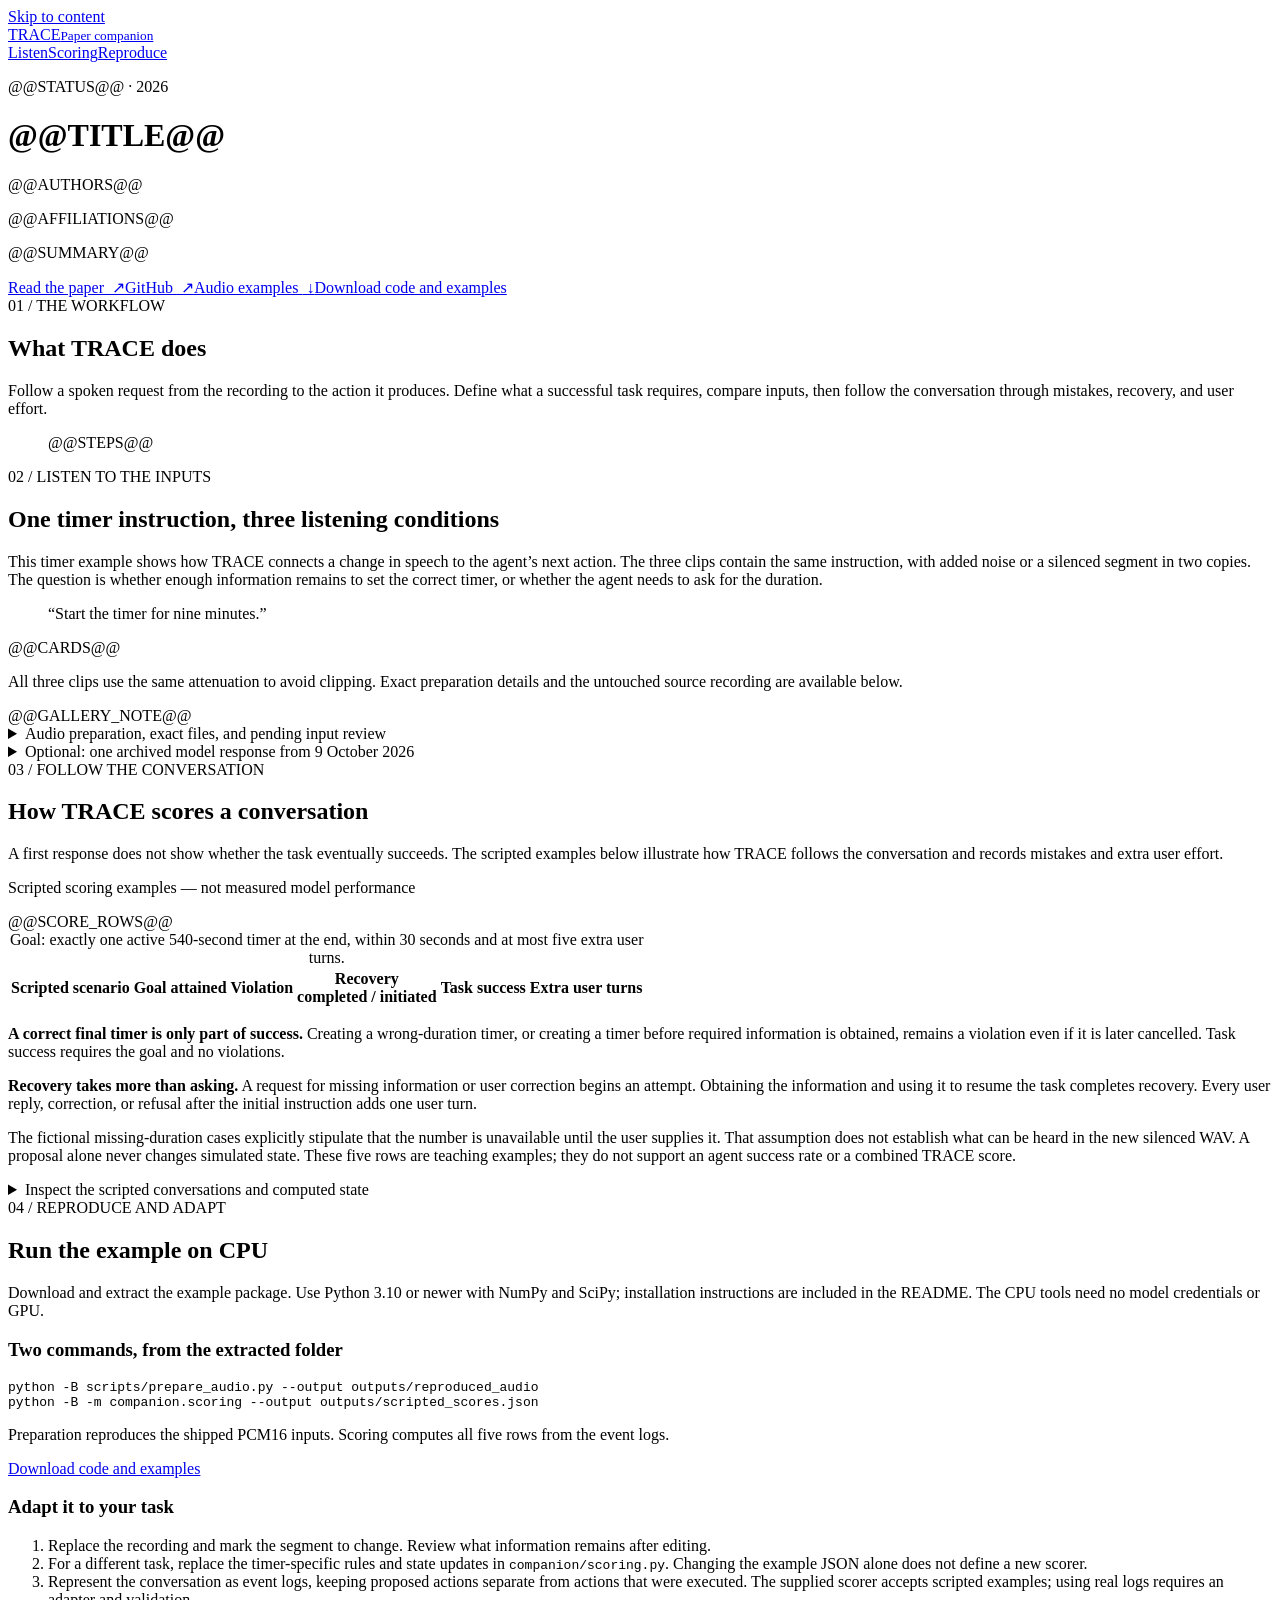
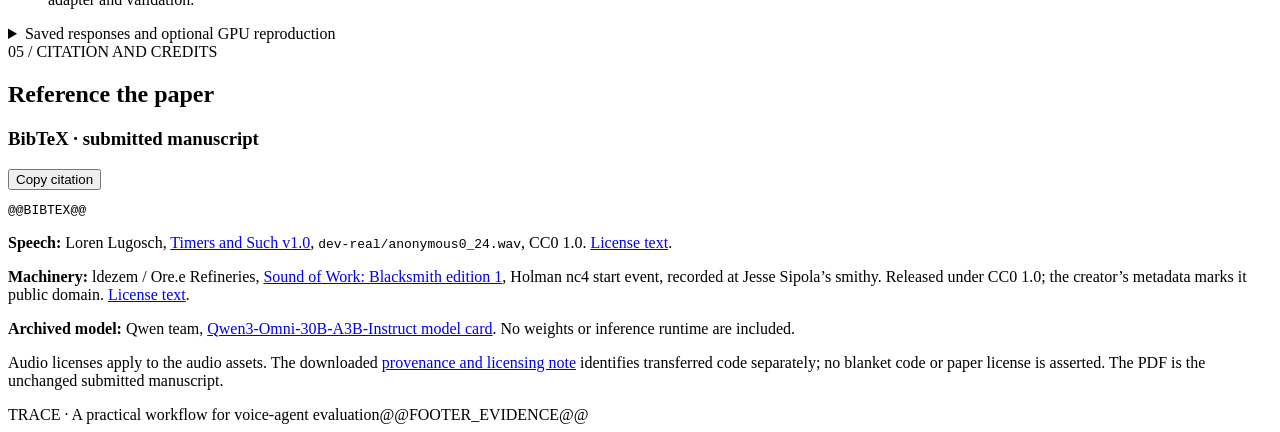
==== templates/index.html @ 2a0703b0 "Publish TRACE companion code, audio demonstrations, and GitHub Pages site" ====
<!doctype html>
<html lang="en">
<head>
  <meta charset="utf-8">
  <meta name="viewport" content="width=device-width, initial-scale=1">
  <meta name="description" content="A TRACE paper companion: listen to three timer inputs, inspect archived evidence, and reproduce scripted conversation scoring on CPU.">
  <title>TRACE · Voice Agents Under Acoustic Stress</title>
  <link rel="canonical" href="@@PAGE_URL@@">
  <link rel="stylesheet" href="assets/style.css">
  <script src="assets/app.js" defer></script>
</head>
<body>
<a class="skip" href="#main">Skip to content</a>
<header class="topbar"><a class="brand" href="#main">TRACE<small>Paper companion</small></a><nav aria-label="Page navigation"><a href="#audio">Listen</a><a href="#scoring">Scoring</a><a href="#run">Reproduce</a></nav></header>
<main id="main">
  <header class="hero">
    <p class="eyebrow">@@STATUS@@ · 2026</p>
    <h1>@@TITLE@@</h1>
    <p class="authors">@@AUTHORS@@</p>
    <p class="affiliations">@@AFFILIATIONS@@</p>
    <p class="summary">@@SUMMARY@@</p>
    <div class="actions"><a class="button primary" href="paper.pdf">Read the paper <span aria-hidden="true">&nbsp;↗</span></a><a class="button" href="@@GITHUB_URL@@">GitHub <span aria-hidden="true">&nbsp;↗</span></a><a class="button" href="#audio">Audio examples <span aria-hidden="true">&nbsp;↓</span></a><a class="button" href="downloads/TRACE_COMPANION_CODE.zip" download>Download code and examples</a></div>
  </header>

  <section id="workflow" aria-labelledby="workflow-title">
    <span class="section-number">01 / THE WORKFLOW</span>
    <h2 id="workflow-title">What TRACE does</h2>
    <p class="lead">Follow a spoken request from the recording to the action it produces. Define what a successful task requires, compare inputs, then follow the conversation through mistakes, recovery, and user effort.</p>
    <ol class="workflow">@@STEPS@@</ol>
  </section>

  <section id="audio" aria-labelledby="audio-title">
    <span class="section-number">02 / LISTEN TO THE INPUTS</span>
    <h2 id="audio-title">One timer instruction, three listening conditions</h2>
    <p class="lead">This timer example shows how TRACE connects a change in speech to the agent’s next action. The three clips contain the same instruction, with added noise or a silenced segment in two copies. The question is whether enough information remains to set the correct timer, or whether the agent needs to ask for the duration.</p>
    <blockquote class="utterance">“Start the timer for nine minutes.”</blockquote>
    <div class="gallery">@@CARDS@@</div>
    <p class="shared-note">All three clips use the same attenuation to avoid clipping. Exact preparation details and the untouched source recording are available below.</p>
    <div class="callout">@@GALLERY_NOTE@@</div>
    <details class="technical"><summary>Audio preparation, exact files, and pending input review</summary>
      <dl><dt>Recording</dt><dd>Timers and Such v1.0, <code>dev-real/anonymous0_24.wav</code>. Mono, 16 kHz, 28,989 samples (1.8118125 seconds) in every comparison file.</dd>
      <dt>Shared attenuation</dt><dd>All three files use gain 0.908076 (about −0.84 dB), followed by the same PCM16 export. This preserves relative levels without clipping; it does not equalize the clips’ loudness. “Original speech” is a comparison copy of the <a href="audio/untouched_source.wav" download>untouched source recording</a>. These exact PCM16 files are the model inputs specified for this gallery.</dd>
      <dt>Marked number</dt><dd>Samples [15461, 18682), or 0.9663125–1.167625 seconds. Start inclusive; end exclusive. These are historical automatic forced-alignment estimates, not human phonetic annotations. The silenced condition sets this interval to zero and retains the duration.</dd>
      <dt>Machinery event</dt><dd>The complete released 0.75-second Holman nc4 event spans samples [14934, 26934), or 0.933375–1.683375 seconds. It overlaps the duration phrase, including part of “minutes.” The creator’s released recording includes mastering and beat-length editing.</dd>
      <dt>Local SNR</dt><dd>−10 dB, calibrated from speech and added-noise energy only within the marked number interval, before their shared attenuation. After PCM16 export: −9.9999966 dB. This is neither whole-recording SNR nor physical sound pressure. No SNR applies to the silenced condition.</dd>
      <dt>Input review</dt><dd>Human listening and a residual-cue audit remain pending. No model response determined the segment boundaries or machinery selection. The visible transcript is for visitors; it is not model input.</dd>
      <dt>Frozen requests</dt><dd>Qwen3-Omni-30B-A3B-Instruct; model and processor revision <code>@@REVISION@@</code>. Each request uses a fresh conversation and seed 1234, Thinker audio input with text output, BF16, SDPA, and batch size one. Sampling: temperature 0.6, top-p 0.95, top-k 20, maximum 256 new tokens. The model receives only the audio waveform and generic timer <a href="data/native_prompt.txt">prompt/tool schema</a>, with the neutral <code>input.wav</code> placeholder. See the complete <a href="data/generation_config.json">generation settings</a> and <a href="data/gallery/run_manifest.json">frozen request manifest</a>. No model is loaded by this page.</dd></dl>
      <p>Exact SHA-256 values for the PCM16 files:</p><ul>@@HASHES@@</ul>
      <p><a href="data/audio_manifest.json">Original preparation manifest (before inference)</a> · <a href="data/gallery.json">Saved gallery evidence states</a></p>
    </details>
  </section>

  <details id="archive" class="technical">
    <summary>Optional: one archived model response from 9 October 2026</summary>
    <p class="lead">An actual response recorded on 9 October 2026, kept separate from the three current responses. It belongs to its own gain-scaled recording and is not used as evidence for any of the three new inputs.</p>
    <div class="archive">
      <div class="archive-player"><span class="badge">Historical actual response</span><h3>Exact archived input</h3><p>Original speech with gain 0.9708313164; no added noise. This player uses the original float WAV, with no conversion.</p><audio controls preload="metadata" aria-label="Exact archived gain-scaled input"><source src="audio/pilot_recording.wav" type="audio/wav">Your browser does not support this WAV. <a href="audio/pilot_recording.wav">Download the exact archived input</a>.</audio><p class="small"><a href="audio/pilot_recording.wav" download>Download original float WAV</a></p></div>
      <div><h3>Complete generated response</h3><pre><code>@@RAW_RESPONSE@@</code></pre><p><strong>Proposed action:</strong> <code>set_timer(hours=0, minutes=9, seconds=0)</code>. Generated syntax alone is a proposal.</p><p><strong>Recorded simulation:</strong> the archived trace separately reports a 540-second timer in memory. No real timer was started.</p></div>
    </div>
    <details class="technical"><summary>Archived model, settings, and evidence provenance</summary><dl><dt>Model</dt><dd>Qwen/Qwen3-Omni-30B-A3B-Instruct<br>Revision <code>@@REVISION@@</code></dd><dt>Timestamp / seed</dt><dd>9 October 2026, 16:41:05 UTC · Seed 655677136 · 32 generated tokens.</dd><dt>Sampling</dt><dd>Sampling enabled; temperature 0.6, top-p 0.95, top-k 20, maximum 256 new tokens. The <a href="data/historical_generation_config.json">complete saved settings</a> and <a href="data/historical_prompt.txt">exact rendered prompt</a> are available.</dd><dt>Input SHA-256</dt><dd class="hash"><code>722b0356acb98ce36c91e2d73b4e45873d7a1864ad1904406a0df9634f4637e6</code></dd></dl><p><a href="data/historical_raw_response.txt">Exact raw response</a> · <a href="data/historical.json">Public evidence extract with recorded simulation</a>. This extract retains response, prompt, tokens, settings, and simulation, while excluding old host paths and runtime receipts. Its source-trace hash identifies the unchanged archival record.</p></details>
  </details>

  <section id="scoring" aria-labelledby="scoring-title">
    <span class="section-number">03 / FOLLOW THE CONVERSATION</span>
    <h2 id="scoring-title">How TRACE scores a conversation</h2>
    <p class="lead">A first response does not show whether the task eventually succeeds. The scripted examples below illustrate how TRACE follows the conversation and records mistakes and extra user effort.</p>
    <p class="score-label">Scripted scoring examples — not measured model performance</p>
    <table class="scores"><caption>Goal: exactly one active 540-second timer at the end, within 30 seconds and at most five extra user turns.</caption><thead><tr><th scope="col">Scripted scenario</th><th scope="col">Goal attained</th><th scope="col">Violation</th><th scope="col">Recovery<br>completed / initiated</th><th scope="col">Task success</th><th scope="col">Extra user turns</th></tr></thead><tbody>@@SCORE_ROWS@@</tbody></table>
    <div class="score-notes"><p><strong>A correct final timer is only part of success.</strong> Creating a wrong-duration timer, or creating a timer before required information is obtained, remains a violation even if it is later cancelled. Task success requires the goal and no violations.</p><p><strong>Recovery takes more than asking.</strong> A request for missing information or user correction begins an attempt. Obtaining the information and using it to resume the task completes recovery. Every user reply, correction, or refusal after the initial instruction adds one user turn.</p></div>
    <p class="small">The fictional missing-duration cases explicitly stipulate that the number is unavailable until the user supplies it. That assumption does not establish what can be heard in the new silenced WAV. A proposal alone never changes simulated state. These five rows are teaching examples; they do not support an agent success rate or a combined TRACE score.</p>
    <details class="technical"><summary>Inspect the scripted conversations and computed state</summary>@@SCRIPTED_LOGS@@<p><a href="data/scoring_examples.json">Event fixtures and hand-calculated expectations</a> · <a href="data/scripted_scores.json">Computed scores, violations, and final states</a></p><p>Exceeding a time or turn limit prevents goal attainment and task success. Budget failures are reported separately from prohibited actions. Invalid event sequences are rejected explicitly. Only inert timers in local memory are used.</p></details>
  </section>

  <section id="run" aria-labelledby="run-title">
    <span class="section-number">04 / REPRODUCE AND ADAPT</span>
    <h2 id="run-title">Run the example on CPU</h2>
    <p class="lead">Download and extract the example package. Use Python 3.10 or newer with NumPy and SciPy; installation instructions are included in the README. The CPU tools need no model credentials or GPU.</p>
    <div class="run-grid"><div><h3>Two commands, from the extracted folder</h3><pre><code>python -B scripts/prepare_audio.py --output outputs/reproduced_audio
python -B -m companion.scoring --output outputs/scripted_scores.json</code></pre><p class="small">Preparation reproduces the shipped PCM16 inputs. Scoring computes all five rows from the event logs.</p><a class="button primary" href="downloads/TRACE_COMPANION_CODE.zip" download>Download code and examples</a></div><div><h3>Adapt it to your task</h3><ol><li>Replace the recording and mark the segment to change. Review what information remains after editing.</li><li>For a different task, replace the timer-specific rules and state updates in <code>companion/scoring.py</code>. Changing the example JSON alone does not define a new scorer.</li><li>Represent the conversation as event logs, keeping proposed actions separate from actions that were executed. The supplied scorer accepts scripted examples; using real logs requires an adapter and validation.</li></ol></div></div>
    <details class="technical"><summary>Saved responses and optional GPU reproduction</summary><p>@@RESPONSE_IMPORT_NOTE@@</p><p>The download includes a separate optional GPU entry point and pinned runtime instructions. The two CPU commands above do not install or load model dependencies. GPU reproduction needs the specified 96 GB RTX PRO 6000 and a separately obtained pinned model snapshot.</p></details>
  </section>

  <section id="credits" aria-labelledby="credits-title">
    <span class="section-number">05 / CITATION AND CREDITS</span>
    <h2 id="credits-title">Reference the paper</h2>
    <div class="citation-head"><h3>BibTeX · submitted manuscript</h3><button type="button" class="button copy-button" id="copy-citation">Copy citation</button></div>
    <pre><code id="bibtex">@@BIBTEX@@</code></pre><p id="copy-status" class="copy-status" role="status" aria-live="polite"></p>
    <div class="credits"><p><strong>Speech:</strong> Loren Lugosch, <a href="https://zenodo.org/records/4623772">Timers and Such v1.0</a>, <code>dev-real/anonymous0_24.wav</code>, CC0 1.0. <a href="licenses/speech_CC0_1.0.txt">License text</a>.</p><p><strong>Machinery:</strong> ldezem / Ore.e Refineries, <a href="https://oree.storijapan.net/praxis/sound-of-work/">Sound of Work: Blacksmith edition 1</a>, Holman nc4 start event, recorded at Jesse Sipola’s smithy. Released under CC0 1.0; the creator’s metadata marks it public domain. <a href="licenses/noise_CC0_1.0.txt">License text</a>.</p><p><strong>Archived model:</strong> Qwen team, <a href="https://huggingface.co/Qwen/Qwen3-Omni-30B-A3B-Instruct">Qwen3-Omni-30B-A3B-Instruct model card</a>. No weights or inference runtime are included.</p><p>Audio licenses apply to the audio assets. The downloaded <a href="data/CREDITS_AND_LICENSES.txt">provenance and licensing note</a> identifies transferred code separately; no blanket code or paper license is asserted. The PDF is the unchanged submitted manuscript.</p></div>
  </section>
</main>
<footer><span>TRACE · A practical workflow for voice-agent evaluation</span><span>@@FOOTER_EVIDENCE@@</span></footer>
</body>
</html>
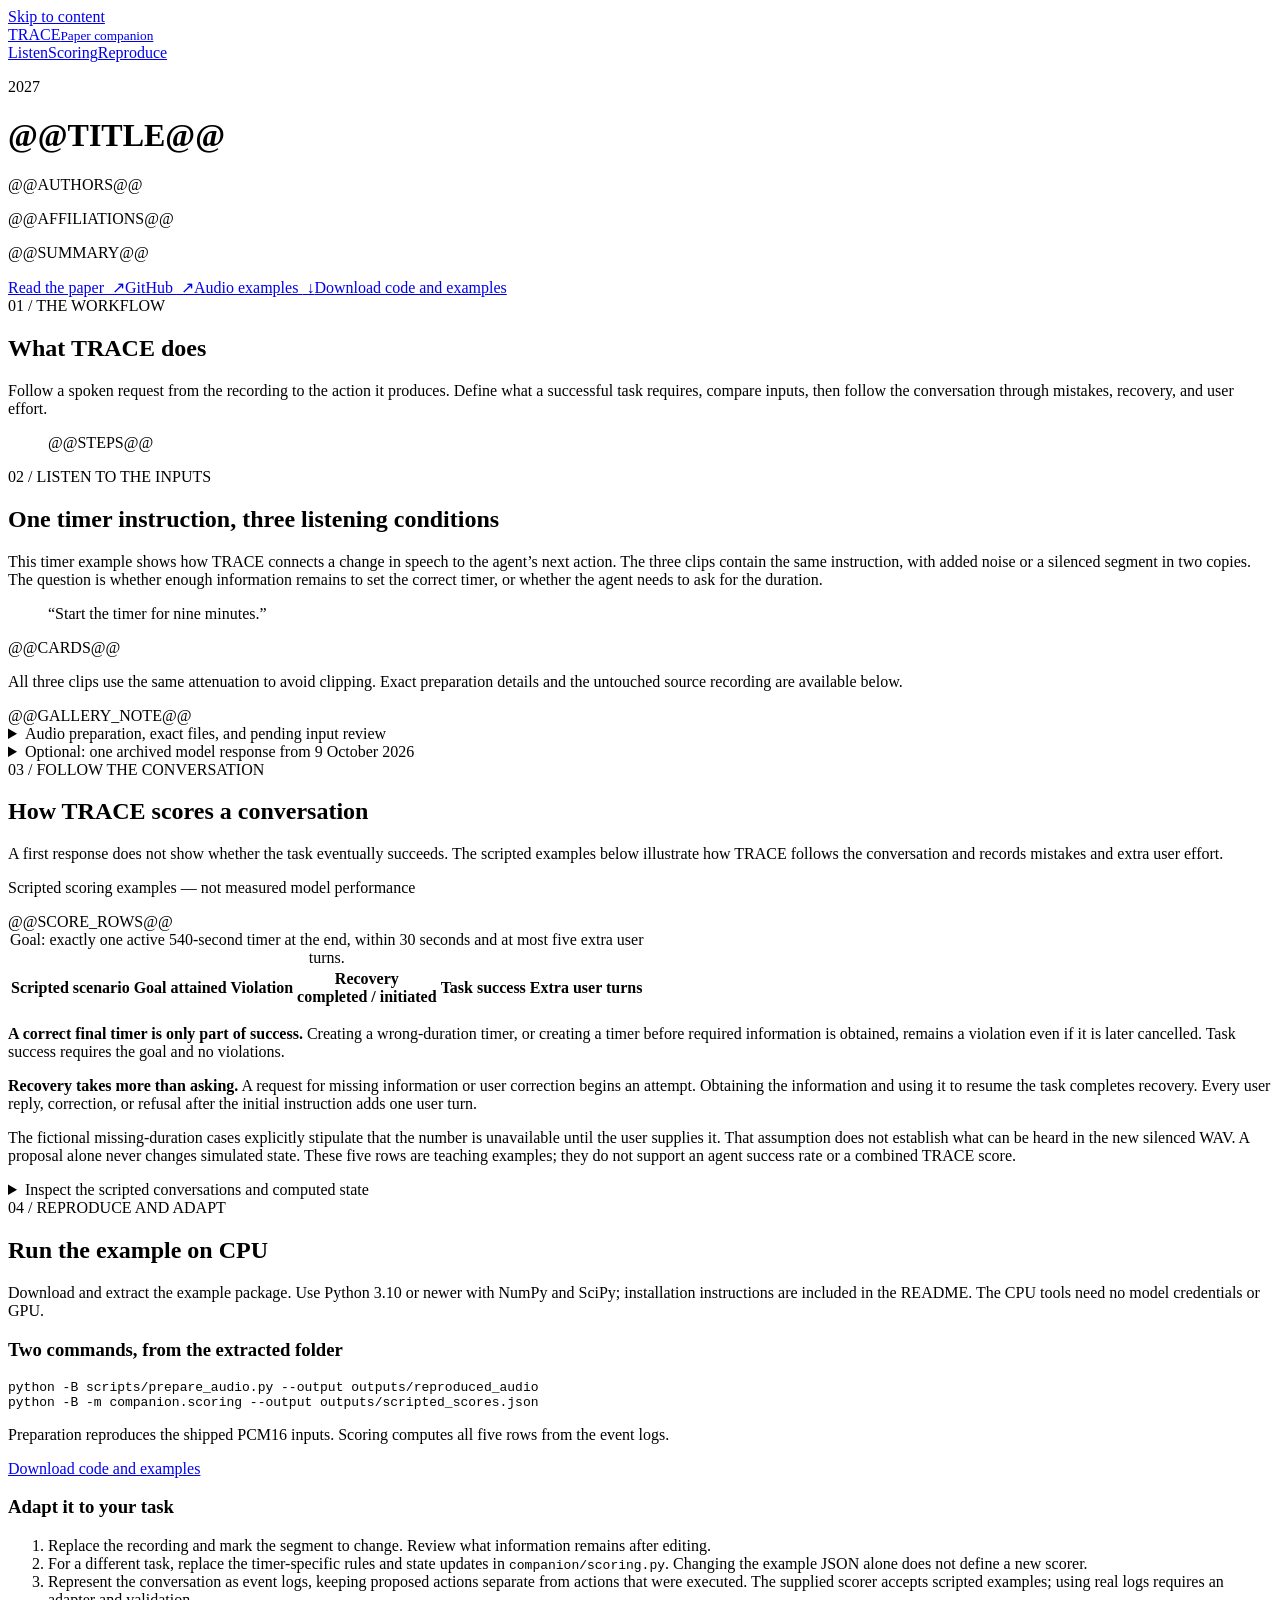
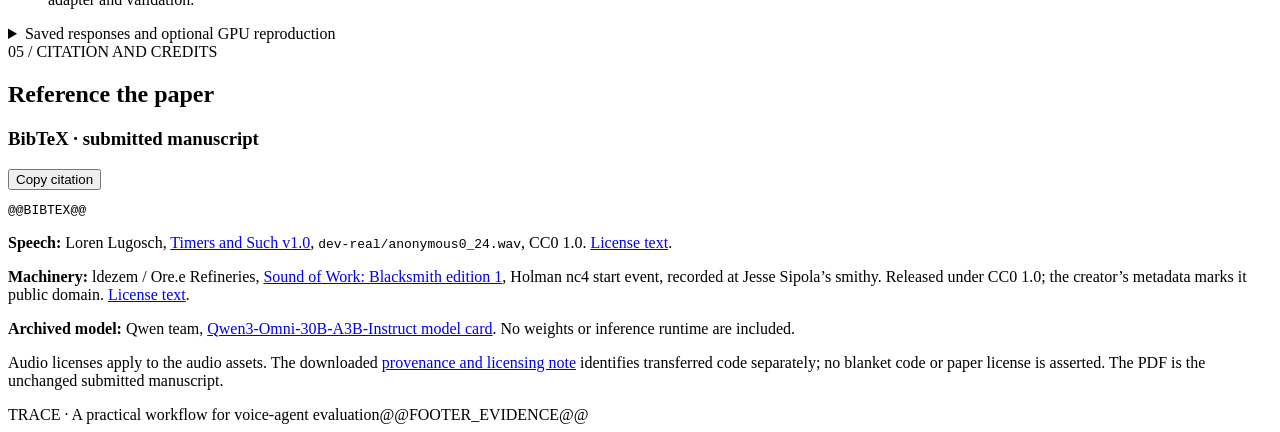
==== commit 092a8c1b: "Simplify TRACE header label to 2027" ====
--- a/templates/index.html
+++ b/templates/index.html
@@ -14,7 +14,7 @@
 <header class="topbar"><a class="brand" href="#main">TRACE<small>Paper companion</small></a><nav aria-label="Page navigation"><a href="#audio">Listen</a><a href="#scoring">Scoring</a><a href="#run">Reproduce</a></nav></header>
 <main id="main">
   <header class="hero">
-    <p class="eyebrow">@@STATUS@@ · 2026</p>
+    <p class="eyebrow">2027</p>
     <h1>@@TITLE@@</h1>
     <p class="authors">@@AUTHORS@@</p>
     <p class="affiliations">@@AFFILIATIONS@@</p>
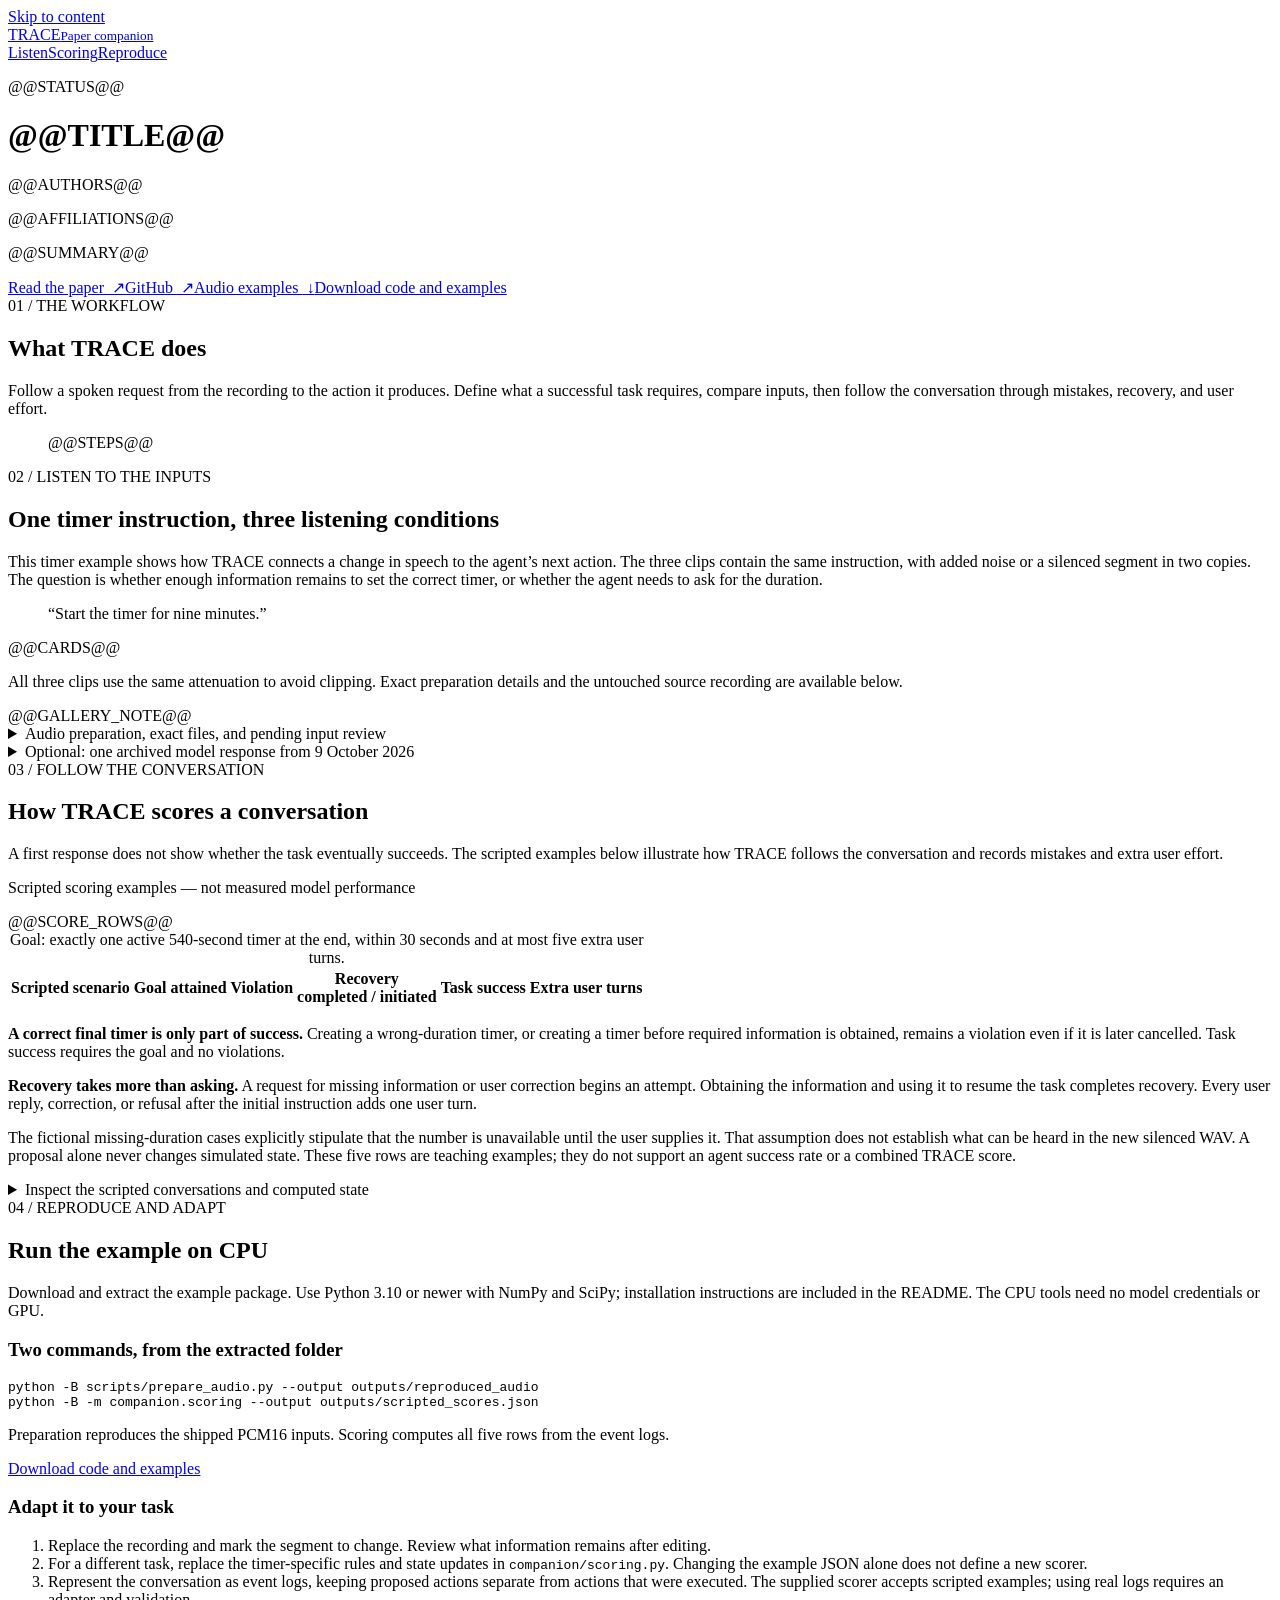
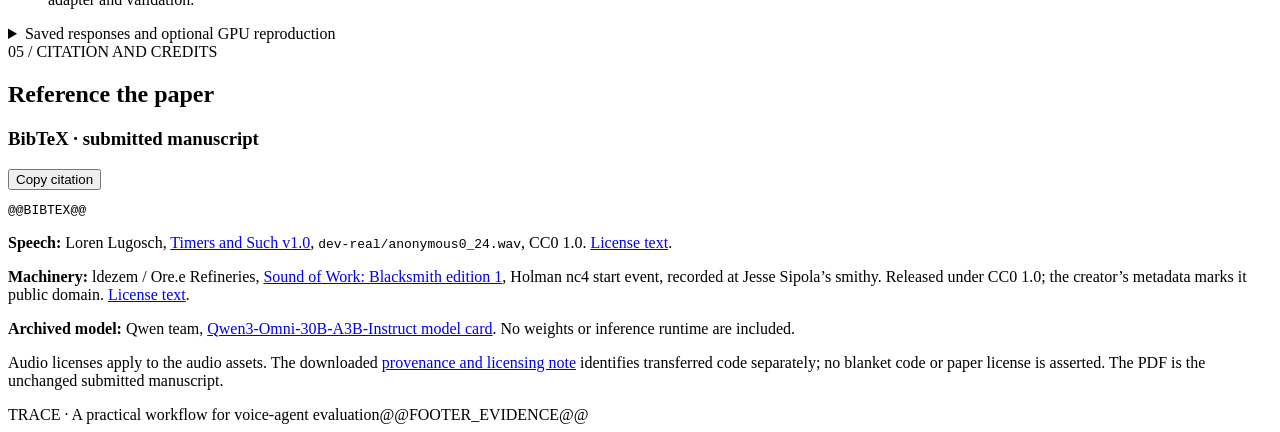
==== commit 253c54ab: "Set header to Submitted to ICASSP 2027" ====
--- a/templates/index.html
+++ b/templates/index.html
@@ -14,7 +14,7 @@
 <header class="topbar"><a class="brand" href="#main">TRACE<small>Paper companion</small></a><nav aria-label="Page navigation"><a href="#audio">Listen</a><a href="#scoring">Scoring</a><a href="#run">Reproduce</a></nav></header>
 <main id="main">
   <header class="hero">
-    <p class="eyebrow">2027</p>
+    <p class="eyebrow">@@STATUS@@</p>
     <h1>@@TITLE@@</h1>
     <p class="authors">@@AUTHORS@@</p>
     <p class="affiliations">@@AFFILIATIONS@@</p>
